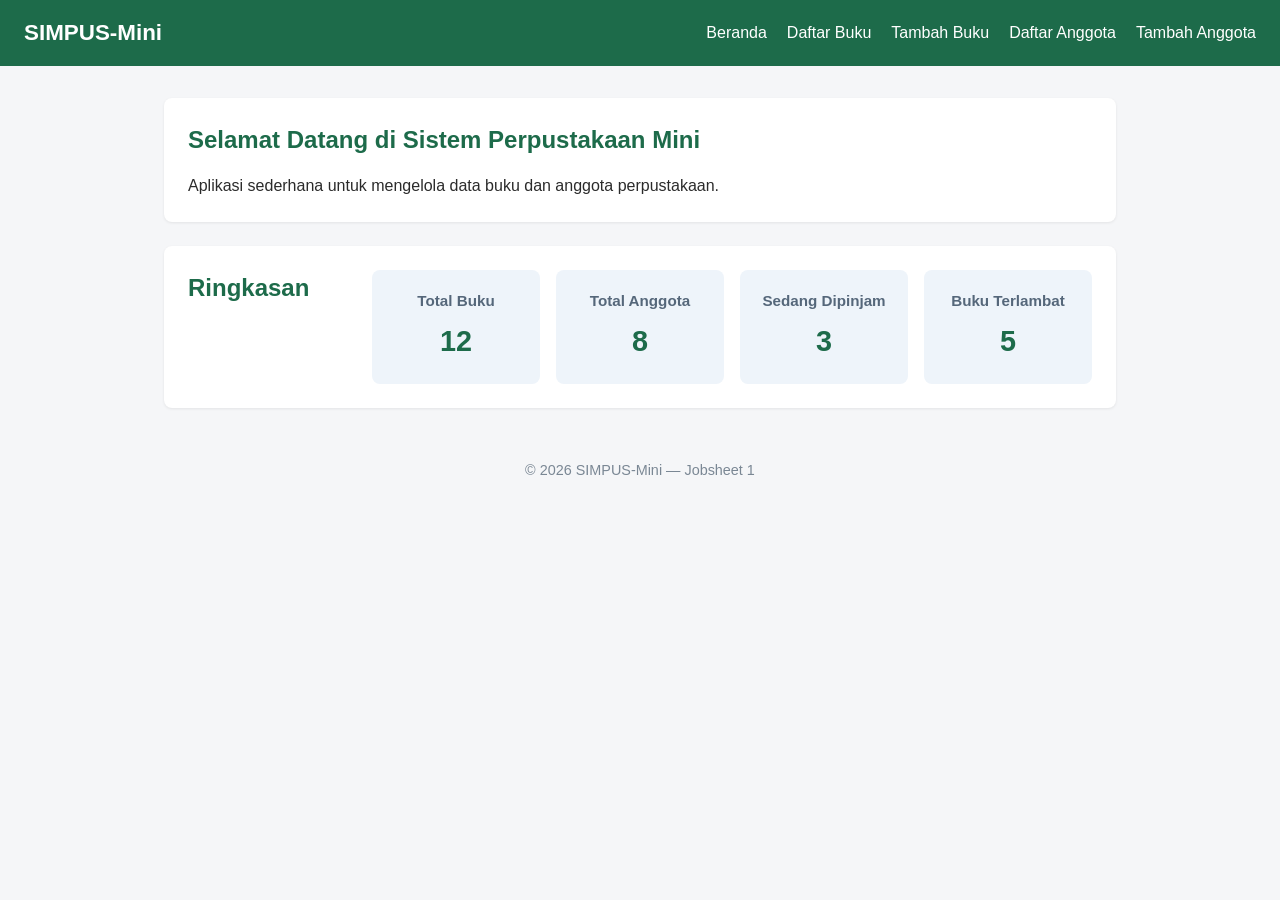
==== index.html @ 302899b8 "Fixed Upload JS2" ====
<!DOCTYPE html>
<html lang="id">
<head>
    <meta charset="UTF-8">
    <meta name="viewport" content="width=device-width, initial-scale=1">
    <title>SIMPUS-Mini | Beranda</title>
    <link rel="stylesheet" href="assets/css/style.css">
</head>
<body>
    <header>
        <h1>SIMPUS-Mini</h1>
        <nav>
            <ul>
                <li><a href="index.html">Beranda</a></li>
                <li><a href="buku/list.html">Daftar Buku</a></li>
                <li><a href="buku/tambah.html">Tambah Buku</a></li>
                <li><a href="anggota/list.html">Daftar Anggota</a></li>
                <li><a href="anggota/tambah.html">Tambah Anggota</a></li>
            </ul>
        </nav>
    </header>

    <main>
        <section>
            <h2>Selamat Datang di Sistem Perpustakaan Mini</h2>
            <p>Aplikasi sederhana untuk mengelola data buku dan anggota perpustakaan.</p>
        </section>

        <section>
            <h2>Ringkasan</h2>
            <article>
                <h3>Total Buku</h3>
                <p>12</p>
            </article>
            <article>
                <h3>Total Anggota</h3>
                <p>8</p>
            </article>
            <article>
                <h3>Sedang Dipinjam</h3>
                <p>3</p>
            </article>
            <article>
                <h3>Buku Terlambat</h3>
                <p>5</p>
            </article>
        </section>
    </main>

    <footer>
        <p>&copy; 2026 SIMPUS-Mini &mdash; Jobsheet 1</p>
    </footer>
</body>
</html>
---- assets/css/style.css ----
/* ===== Reset & Base ===== */
* {
    box-sizing: border-box;
    margin: 0;
    padding: 0;
}

body {
    font-family: "Segoe UI", Arial, sans-serif;
    color: #2b2b2b;
    background-color: #f5f6f8;
    line-height: 1.5;
}

a {
    /* perubahan no 1 - ganti #1d5b8a jadi hijau tua */
    color: #1d6b4a;
    text-decoration: none;
}

a:hover {
    text-decoration: underline;
}

/* ===== Header & Navbar (Flexbox) ===== */
header {
    /* perubahan no 1 - ganti #1d5b8a jadi hijau tua */
    background-color: #1d6b4a;
    color: #fff;
    padding: 1rem 1.5rem;
    display: flex;
    align-items: center;
    justify-content: space-between;
    flex-wrap: wrap; /* soal no 4 - ini yang bikin navbar wrap ke bawah pas layar sempit */
}

header h1 {
    font-size: 1.4rem;
}

header nav ul {
    list-style: none;
    display: flex;
    gap: 1.25rem;
}

header nav a {
    color: #fff;
    font-weight: 500;
}

/* ===== Main Layout ===== */
main {
    max-width: 1000px;
    margin: 2rem auto;
    padding: 0 1.5rem;
}

section {
    background-color: #fff;
    border-radius: 8px;
    padding: 1.5rem;
    margin-bottom: 1.5rem;
    box-shadow: 0 1px 3px rgba(0, 0, 0, 0.08);
}

section h2 {
    /* perubahan no 1 - ganti #1d5b8a jadi hijau tua */
    color: #1d6b4a;
    margin-bottom: 1rem;
}

/* ===== Kartu Statistik (CSS Grid) ===== */
main section:nth-of-type(2) {
    display: grid;
    /* perubahan no 2 - dari repeat(3, 1fr) jadi repeat(4, 1fr) untuk kolom ke-4 */
    grid-template-columns: repeat(5, 1fr);
    gap: 1rem;
}

main section:nth-of-type(2) article {
    background-color: #eef4fa;
    border-radius: 8px;
    padding: 1.25rem;
    text-align: center;
}

main section:nth-of-type(2) article h3 {
    font-size: 0.95rem;
    color: #55677a;
    margin-bottom: 0.5rem;
}

main section:nth-of-type(2) article p {
    font-size: 1.8rem;
    font-weight: 700;
    /* perubahan no 1 - ganti #1d5b8a jadi hijau tua */
    color: #1d6b4a;
}

/* ===== Tabel ===== */
table {
    width: 100%;
    border-collapse: collapse;
}

th, td {
    text-align: left;
    padding: 0.65rem 0.75rem;
    border-bottom: 1px solid #e2e6ea;
}

thead {
    /* perubahan no 1 - ganti #1d5b8a jadi hijau tua */
    background-color: #1d6b4a;
}

tbody tr:nth-child(even) {
    background-color: #f7f9fb;
}

tbody tr:hover {
    background-color: #eef4fa;
}

td button {
    padding: 0.35rem 0.7rem;
    margin-right: 0.35rem;
    border:#2b2b2b;
    border-radius: 4px;
    cursor: pointer;
    font-size: 0.85rem;
}

/* perubahan no 3 - ganti dari :first-of-type/:last-of-type (berbasis posisi)
   ke class (berbasis makna), supaya warna tombol tetap benar
   walau ditambah tombol Detail di tengah */
td button.btn-edit {
    background-color: #f0ad4e;
    color: #fff;
    
}

td button.btn-detail {
    background-color: #5bc0de;
    color: #fff;
}

td button.btn-hapus {
    background-color: #d9534f;
    color: #fff;
}

/* ===== Form ===== */
form p {
    margin-bottom: 1rem;
}

form label {
    display: block;
    margin-bottom: 0.35rem;
    font-weight: 600;
    color: #444;
}

form input,
form select {
    width: 100%;
    max-width: 400px;
    padding: 0.55rem 0.7rem;
    border: 1px solid #cdd4da;
    border-radius: 4px;
    font-size: 1rem;
}

form button[type="submit"] {
    /* perubahan no 1 - ganti #1d5b8a jadi hijau tua */
    background-color: #1d6b4a;
    color: #fff;
    border: none;
    padding: 0.6rem 1.5rem;
    border: 2px solid black;
    border-radius: 4px;
    font-size: 1rem;
    cursor: pointer;
}

form button[type="submit"]:hover {
    /* perubahan no 1 - warna hover disesuaikan (lebih gelap dari #1d6b4a) */
    background-color: #124d33;
}

/* ===== Footer ===== */
footer {
    text-align: center;
    padding: 1.25rem;
    color: #7a8794;
    font-size: 0.9rem;
}
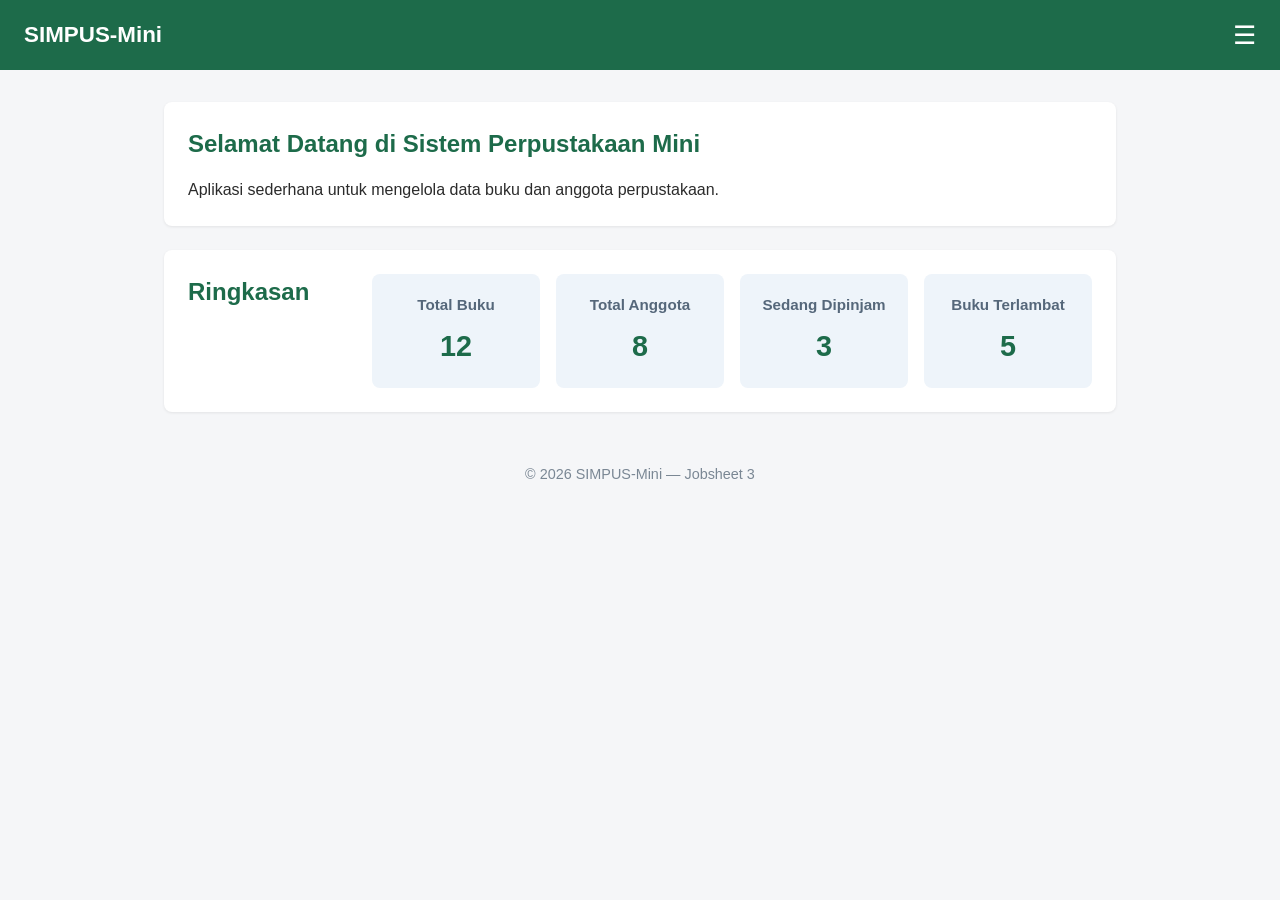
==== commit 26000eab: "JS3_add icon" ====
--- a/index.html
+++ b/index.html
@@ -5,13 +5,16 @@
     <meta name="viewport" content="width=device-width, initial-scale=1">
     <title>SIMPUS-Mini | Beranda</title>
     <link rel="stylesheet" href="assets/css/style.css">
+    <link rel="icon" href="assets/img/bookshelf.ico" type="image/x-icon">
 </head>
 <body>
     <header>
         <h1>SIMPUS-Mini</h1>
+        <input type="checkbox" id="nav-toggle" class="nav-toggle">
+        <label for="nav-toggle" class="nav-toggle-label">&#9776;</label>
         <nav>
             <ul>
-                <li><a href="index.html">Beranda</a></li>
+                <li><a href="index.html" class="active">Beranda</a></li>
                 <li><a href="buku/list.html">Daftar Buku</a></li>
                 <li><a href="buku/tambah.html">Tambah Buku</a></li>
                 <li><a href="anggota/list.html">Daftar Anggota</a></li>
@@ -48,7 +51,7 @@
     </main>
 
     <footer>
-        <p>&copy; 2026 SIMPUS-Mini &mdash; Jobsheet 1</p>
+        <p>&copy; 2026 SIMPUS-Mini &mdash; Jobsheet 3</p>
     </footer>
 </body>
 </html>
--- a/assets/css/style.css
+++ b/assets/css/style.css
@@ -13,7 +13,6 @@
 }
 
 a {
-    /* perubahan no 1 - ganti #1d5b8a jadi hijau tua */
     color: #1d6b4a;
     text-decoration: none;
 }
@@ -24,14 +23,13 @@
 
 /* ===== Header & Navbar (Flexbox) ===== */
 header {
-    /* perubahan no 1 - ganti #1d5b8a jadi hijau tua */
     background-color: #1d6b4a;
     color: #fff;
     padding: 1rem 1.5rem;
     display: flex;
     align-items: center;
     justify-content: space-between;
-    flex-wrap: wrap; /* soal no 4 - ini yang bikin navbar wrap ke bawah pas layar sempit */
+    flex-wrap: wrap; 
 }
 
 header h1 {
@@ -47,6 +45,23 @@
 header nav a {
     color: #fff;
     font-weight: 500;
+}
+
+header nav a.active {
+    background-color: rgba(255, 255, 255, 0.2);
+    padding: 0.4rem 0.9rem;
+    border-radius: 20px;
+    font-weight: 700;
+}
+
+header nav a.active {
+    padding-bottom: 4px;
+    font-weight: 700;
+}
+
+header nav a.active {
+    color: #ffffff;
+    font-weight: 700;
 }
 
 /* ===== Main Layout ===== */
@@ -65,7 +80,6 @@
 }
 
 section h2 {
-    /* perubahan no 1 - ganti #1d5b8a jadi hijau tua */
     color: #1d6b4a;
     margin-bottom: 1rem;
 }
@@ -73,7 +87,6 @@
 /* ===== Kartu Statistik (CSS Grid) ===== */
 main section:nth-of-type(2) {
     display: grid;
-    /* perubahan no 2 - dari repeat(3, 1fr) jadi repeat(4, 1fr) untuk kolom ke-4 */
     grid-template-columns: repeat(5, 1fr);
     gap: 1rem;
 }
@@ -94,7 +107,6 @@
 main section:nth-of-type(2) article p {
     font-size: 1.8rem;
     font-weight: 700;
-    /* perubahan no 1 - ganti #1d5b8a jadi hijau tua */
     color: #1d6b4a;
 }
 
@@ -111,8 +123,7 @@
 }
 
 thead {
-    /* perubahan no 1 - ganti #1d5b8a jadi hijau tua */
-    background-color: #1d6b4a;
+    background-color: #879a92;
 }
 
 tbody tr:nth-child(even) {
@@ -124,25 +135,22 @@
 }
 
 td button {
-    padding: 0.35rem 0.7rem;
+    padding: 0.38rem 0.9rem;
     margin-right: 0.35rem;
-    border:#2b2b2b;
-    border-radius: 4px;
+    border: 2px solid #535353;
+    border-radius: 14px;
     cursor: pointer;
     font-size: 0.85rem;
 }
 
-/* perubahan no 3 - ganti dari :first-of-type/:last-of-type (berbasis posisi)
-   ke class (berbasis makna), supaya warna tombol tetap benar
-   walau ditambah tombol Detail di tengah */
 td button.btn-edit {
-    background-color: #f0ad4e;
+    background-color: #337ab7;
     color: #fff;
     
 }
 
 td button.btn-detail {
-    background-color: #5bc0de;
+    background-color: rgb(229, 174, 10);
     color: #fff;
 }
 
@@ -174,7 +182,6 @@
 }
 
 form button[type="submit"] {
-    /* perubahan no 1 - ganti #1d5b8a jadi hijau tua */
     background-color: #1d6b4a;
     color: #fff;
     border: none;
@@ -186,8 +193,93 @@
 }
 
 form button[type="submit"]:hover {
-    /* perubahan no 1 - warna hover disesuaikan (lebih gelap dari #1d6b4a) */
     background-color: #124d33;
+}
+
+/* ===== Hamburger Menu (checkbox hack) ===== */
+.nav-toggle {
+    display: none;
+}
+
+.nav-toggle-label {
+    display: none;
+    font-size: 1.6rem;
+    color: #fff;
+    cursor: pointer;
+}
+
+header {
+    position: relative;
+}
+
+.nav-toggle-label {
+    display: block;
+}
+
+header nav {
+    display: none;
+    width: 100%;
+    order: 3;
+    margin-top: 1rem;
+}
+
+.nav-toggle:checked ~ nav {
+    display: block;
+}
+
+header nav ul {
+    flex-direction: column;
+    gap: 0.75rem;
+}
+
+/* ===== Tabel Responsif ===== */
+.table-responsive {
+    overflow-x: auto;
+}
+
+/* ===== Responsive Breakpoints ===== */
+
+/* Tablet ke bawah */
+@media (max-width: 768px) {
+    main section:nth-of-type(2) {
+        grid-template-columns: repeat(2, 1fr);
+    }
+}
+
+/* Mobile */
+@media (max-width: 480px) {
+    header {
+        position: relative;
+    }
+
+    .nav-toggle-label {
+        display: block;
+    }
+
+    header nav {
+        display: none;
+        width: 100%;
+        order: 3;
+        margin-top: 1rem;
+    }
+
+    .nav-toggle:checked ~ nav {
+        display: block;
+    }
+
+    header nav ul {
+        flex-direction: column;
+        gap: 0.75rem;
+    }
+
+    main section:nth-of-type(2) {
+        grid-template-columns: 1fr;
+    }
+
+    form input,
+    form select {
+        max-width: 100%;
+    }
 }
 
 /* ===== Footer ===== */
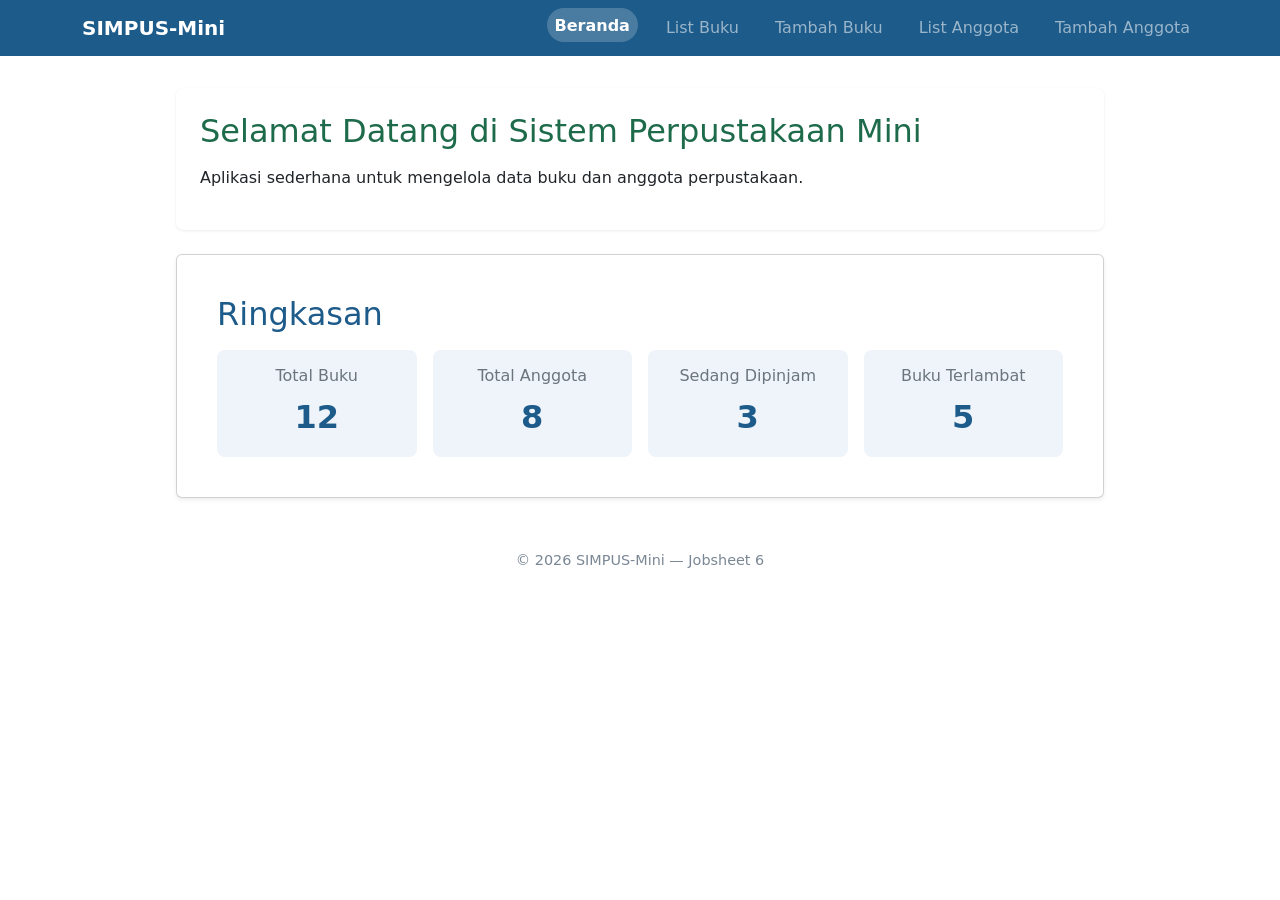
==== commit 3e5f50be: "Upload JS6" ====
--- a/index.html
+++ b/index.html
@@ -5,53 +5,73 @@
     <meta name="viewport" content="width=device-width, initial-scale=1">
     <title>SIMPUS-Mini | Beranda</title>
     <link rel="stylesheet" href="assets/css/style.css">
-    <link rel="icon" href="assets/img/bookshelf.ico" type="image/x-icon">
+    <link href="https://cdn.jsdelivr.net/npm/bootstrap@5.3.3/dist/css/bootstrap.min.css" rel="stylesheet">
 </head>
 <body>
-    <header>
-        <h1>SIMPUS-Mini</h1>
-        <input type="checkbox" id="nav-toggle" class="nav-toggle">
-        <label for="nav-toggle" class="nav-toggle-label">&#9776;</label>
-        <nav>
-            <ul>
-                <li><a href="index.html" class="active">Beranda</a></li>
-                <li><a href="buku/list.html">Daftar Buku</a></li>
-                <li><a href="buku/tambah.html">Tambah Buku</a></li>
-                <li><a href="anggota/list.html">Daftar Anggota</a></li>
-                <li><a href="anggota/tambah.html">Tambah Anggota</a></li>
-            </ul>
-        </nav>
+    <header class="navbar navbar-expand-lg navbar-dark" style="background-color:#1d5b8a;">
+        <div class="container">
+            <a class="navbar-brand fw-semibold" href="index.html">SIMPUS-Mini</a>
+            <button class="navbar-toggler" type="button" id="nav-toggle-btn" aria-controls="navMenu" aria-expanded="false" aria-label="Toggle navigation">
+                <span class="navbar-toggler-icon"></span>
+            </button>
+            <nav class="collapse navbar-collapse" id="navMenu">
+                <ul class="navbar-nav ms-auto">
+                    <li class="nav-item"><a class="nav-link active" href="index.html">Beranda</a></li>
+                    <li class="nav-item"><a class="nav-link" href="buku/list.html">List Buku</a></li>
+                    <li class="nav-item"><a class="nav-link" href="buku/tambah.html">Tambah Buku</a></li>
+                    <li class="nav-item"><a class="nav-link" href="anggota/list.html">List Anggota</a></li>
+                    <li class="nav-item"><a class="nav-link" href="anggota/tambah.html">Tambah Anggota</a></li>
+                </ul>
+            </nav>
+        </div>
     </header>
 
     <main>
-        <section>
-            <h2>Selamat Datang di Sistem Perpustakaan Mini</h2>
-            <p>Aplikasi sederhana untuk mengelola data buku dan anggota perpustakaan.</p>
-        </section>
+        <div class="container">
+            <section class="my-4">
+                <h2>Selamat Datang di Sistem Perpustakaan Mini</h2>
+                <p>Aplikasi sederhana untuk mengelola data buku dan anggota perpustakaan.</p>
+            </section>
 
-        <section>
-            <h2>Ringkasan</h2>
-            <article>
-                <h3>Total Buku</h3>
-                <p>12</p>
-            </article>
-            <article>
-                <h3>Total Anggota</h3>
-                <p>8</p>
-            </article>
-            <article>
-                <h3>Sedang Dipinjam</h3>
-                <p>3</p>
-            </article>
-            <article>
-                <h3>Buku Terlambat</h3>
-                <p>5</p>
-            </article>
-        </section>
+            <section class="card shadow-sm mb-4">
+                <div class="card-body">
+                    <h2 class="card-title mb-3" style="color:#1d5b8a;">Ringkasan</h2>
+                    <div class="row g-3 text-center">
+                        <div class="col-12 col-md-3">
+                            <div class="p-3 rounded-3" style="background-color:#eef4fa;">
+                                <h3 class="h6 text-secondary">Total Buku</h3>
+                                <p class="fs-2 fw-bold mb-0" style="color:#1d5b8a;">12</p>
+                            </div>
+                        </div>
+                        <div class="col-12 col-md-3">
+                            <div class="p-3 rounded-3" style="background-color:#eef4fa;">
+                                <h3 class="h6 text-secondary">Total Anggota</h3>
+                                <p class="fs-2 fw-bold mb-0" style="color:#1d5b8a;">8</p>
+                            </div>
+                        </div>
+                        <div class="col-12 col-md-3">
+                            <div class="p-3 rounded-3" style="background-color:#eef4fa;">
+                                <h3 class="h6 text-secondary">Sedang Dipinjam</h3>
+                                <p class="fs-2 fw-bold mb-0" style="color:#1d5b8a;">3</p>
+                            </div>
+                        </div>
+                        <div class="col-12 col-md-3">
+                            <div class="p-3 rounded-3" style="background-color:#eef4fa;">
+                                <h3 class="h6 text-secondary">Buku Terlambat</h3>
+                                <p class="fs-2 fw-bold mb-0" style="color:#1d5b8a;">5</p>
+                            </div>
+                        </div>
+                    </div>
+                </div>
+            </section>
+        </div>
     </main>
 
     <footer>
-        <p>&copy; 2026 SIMPUS-Mini &mdash; Jobsheet 3</p>
+        <p>&copy; 2026 SIMPUS-Mini &mdash; Jobsheet 6</p>
     </footer>
+
+    <script src="https://cdn.jsdelivr.net/npm/bootstrap@5.3.3/dist/js/bootstrap.bundle.min.js"></script>
+    <script src="assets/js/app.js"></script>
 </body>
 </html>
--- a/assets/css/style.css
+++ b/assets/css/style.css
@@ -13,6 +13,7 @@
 }
 
 a {
+    /* perubahan no 1 - ganti #1d5b8a jadi hijau tua */
     color: #1d6b4a;
     text-decoration: none;
 }
@@ -23,13 +24,14 @@
 
 /* ===== Header & Navbar (Flexbox) ===== */
 header {
+    /* perubahan no 1 - ganti #1d5b8a jadi hijau tua */
     background-color: #1d6b4a;
     color: #fff;
     padding: 1rem 1.5rem;
     display: flex;
     align-items: center;
     justify-content: space-between;
-    flex-wrap: wrap; 
+    flex-wrap: wrap; /* soal no 4 - ini yang bikin navbar wrap ke bawah pas layar sempit */
 }
 
 header h1 {
@@ -60,7 +62,7 @@
 }
 
 header nav a.active {
-    color: #ffffff;
+    color: #f0ad4e;
     font-weight: 700;
 }
 
@@ -80,16 +82,18 @@
 }
 
 section h2 {
+    /* perubahan no 1 - ganti #1d5b8a jadi hijau tua */
     color: #1d6b4a;
     margin-bottom: 1rem;
 }
 
 /* ===== Kartu Statistik (CSS Grid) ===== */
-main section:nth-of-type(2) {
+/* main section:nth-of-type(2) {
     display: grid;
-    grid-template-columns: repeat(5, 1fr);
+   
+    grid-template-columns: repeat(4, 1fr);
     gap: 1rem;
-}
+} */
 
 main section:nth-of-type(2) article {
     background-color: #eef4fa;
@@ -107,6 +111,7 @@
 main section:nth-of-type(2) article p {
     font-size: 1.8rem;
     font-weight: 700;
+    /* perubahan no 1 - ganti #1d5b8a jadi hijau tua */
     color: #1d6b4a;
 }
 
@@ -123,7 +128,8 @@
 }
 
 thead {
-    background-color: #879a92;
+    /* perubahan no 1 - ganti #1d5b8a jadi hijau tua */
+    background-color: #1d6b4a;
 }
 
 tbody tr:nth-child(even) {
@@ -135,14 +141,17 @@
 }
 
 td button {
-    padding: 0.38rem 0.9rem;
+    padding: 0.35rem 0.7rem;
     margin-right: 0.35rem;
-    border: 2px solid #535353;
-    border-radius: 14px;
+    border:#2b2b2b;
+    border-radius: 4px;
     cursor: pointer;
     font-size: 0.85rem;
 }
 
+/* perubahan no 3 - ganti dari :first-of-type/:last-of-type (berbasis posisi)
+   ke class (berbasis makna), supaya warna tombol tetap benar
+   walau ditambah tombol Detail di tengah */
 td button.btn-edit {
     background-color: #337ab7;
     color: #fff;
@@ -150,7 +159,7 @@
 }
 
 td button.btn-detail {
-    background-color: rgb(229, 174, 10);
+    background-color: gold;
     color: #fff;
 }
 
@@ -182,54 +191,39 @@
 }
 
 form button[type="submit"] {
-    background-color: #1d6b4a;
+    
     color: #fff;
     border: none;
     padding: 0.6rem 1.5rem;
     border: 2px solid black;
     border-radius: 4px;
-    font-size: 1rem;
+    font-size: 1.1rem;
+    font-weight: 600;
     cursor: pointer;
 }
 
 form button[type="submit"]:hover {
-    background-color: #124d33;
-}
-
-/* ===== Hamburger Menu (checkbox hack) ===== */
-.nav-toggle {
-    display: none;
-}
-
-.nav-toggle-label {
-    display: none;
-    font-size: 1.6rem;
-    color: #fff;
-    cursor: pointer;
-}
-
-header {
-    position: relative;
-}
-
-.nav-toggle-label {
-    display: block;
-}
-
-header nav {
-    display: none;
-    width: 100%;
-    order: 3;
-    margin-top: 1rem;
-}
-
-.nav-toggle:checked ~ nav {
-    display: block;
-}
-
-header nav ul {
-    flex-direction: column;
-    gap: 0.75rem;
+    /* perubahan no 1 - warna hover disesuaikan (lebih gelap dari #1d6b4a) */
+    background-color: #3644b0;
+}
+
+/* ===== Animasi Menu Hamburger (Latihan 2) ===== */
+@media (max-width: 991.98px) {
+    header .navbar-collapse.collapse {
+        display: block;
+        overflow: hidden;
+        max-height: 400px;
+        opacity: 1;
+        visibility: visible;
+        transition: max-height 0.35s ease, opacity 0.25s ease, visibility 0s;
+    }
+
+    header .navbar-collapse.collapse:not(.show) {
+        max-height: 0;
+        opacity: 0;
+        visibility: hidden;
+        transition: max-height 0.35s ease, opacity 0.25s ease, visibility 0s 0.35s;
+    }
 }
 
 /* ===== Tabel Responsif ===== */
@@ -248,30 +242,6 @@
 
 /* Mobile */
 @media (max-width: 480px) {
-    header {
-        position: relative;
-    }
-
-    .nav-toggle-label {
-        display: block;
-    }
-
-    header nav {
-        display: none;
-        width: 100%;
-        order: 3;
-        margin-top: 1rem;
-    }
-
-    .nav-toggle:checked ~ nav {
-        display: block;
-    }
-
-    header nav ul {
-        flex-direction: column;
-        gap: 0.75rem;
-    }
-
     main section:nth-of-type(2) {
         grid-template-columns: 1fr;
     }
@@ -281,6 +251,28 @@
         max-width: 100%;
     }
 }
+
+/* ===== Pesan Error Validasi ===== */
+.error {
+    display: block;
+    color: #d9534f;
+    font-size: 0.85rem;
+    margin-top: 0.25rem;
+}
+
+/* ===== Kolom Pencarian ===== */
+.search-box {
+    margin-bottom: 1rem;
+}
+
+.search-box input {
+    width: 100%;
+    max-width: 320px;
+    padding: 0.5rem 0.75rem;
+    border: 1px solid #cdd4da;
+    border-radius: 4px;
+}
+
 
 /* ===== Footer ===== */
 footer {
@@ -288,4 +280,4 @@
     padding: 1.25rem;
     color: #7a8794;
     font-size: 0.9rem;
-}+}
